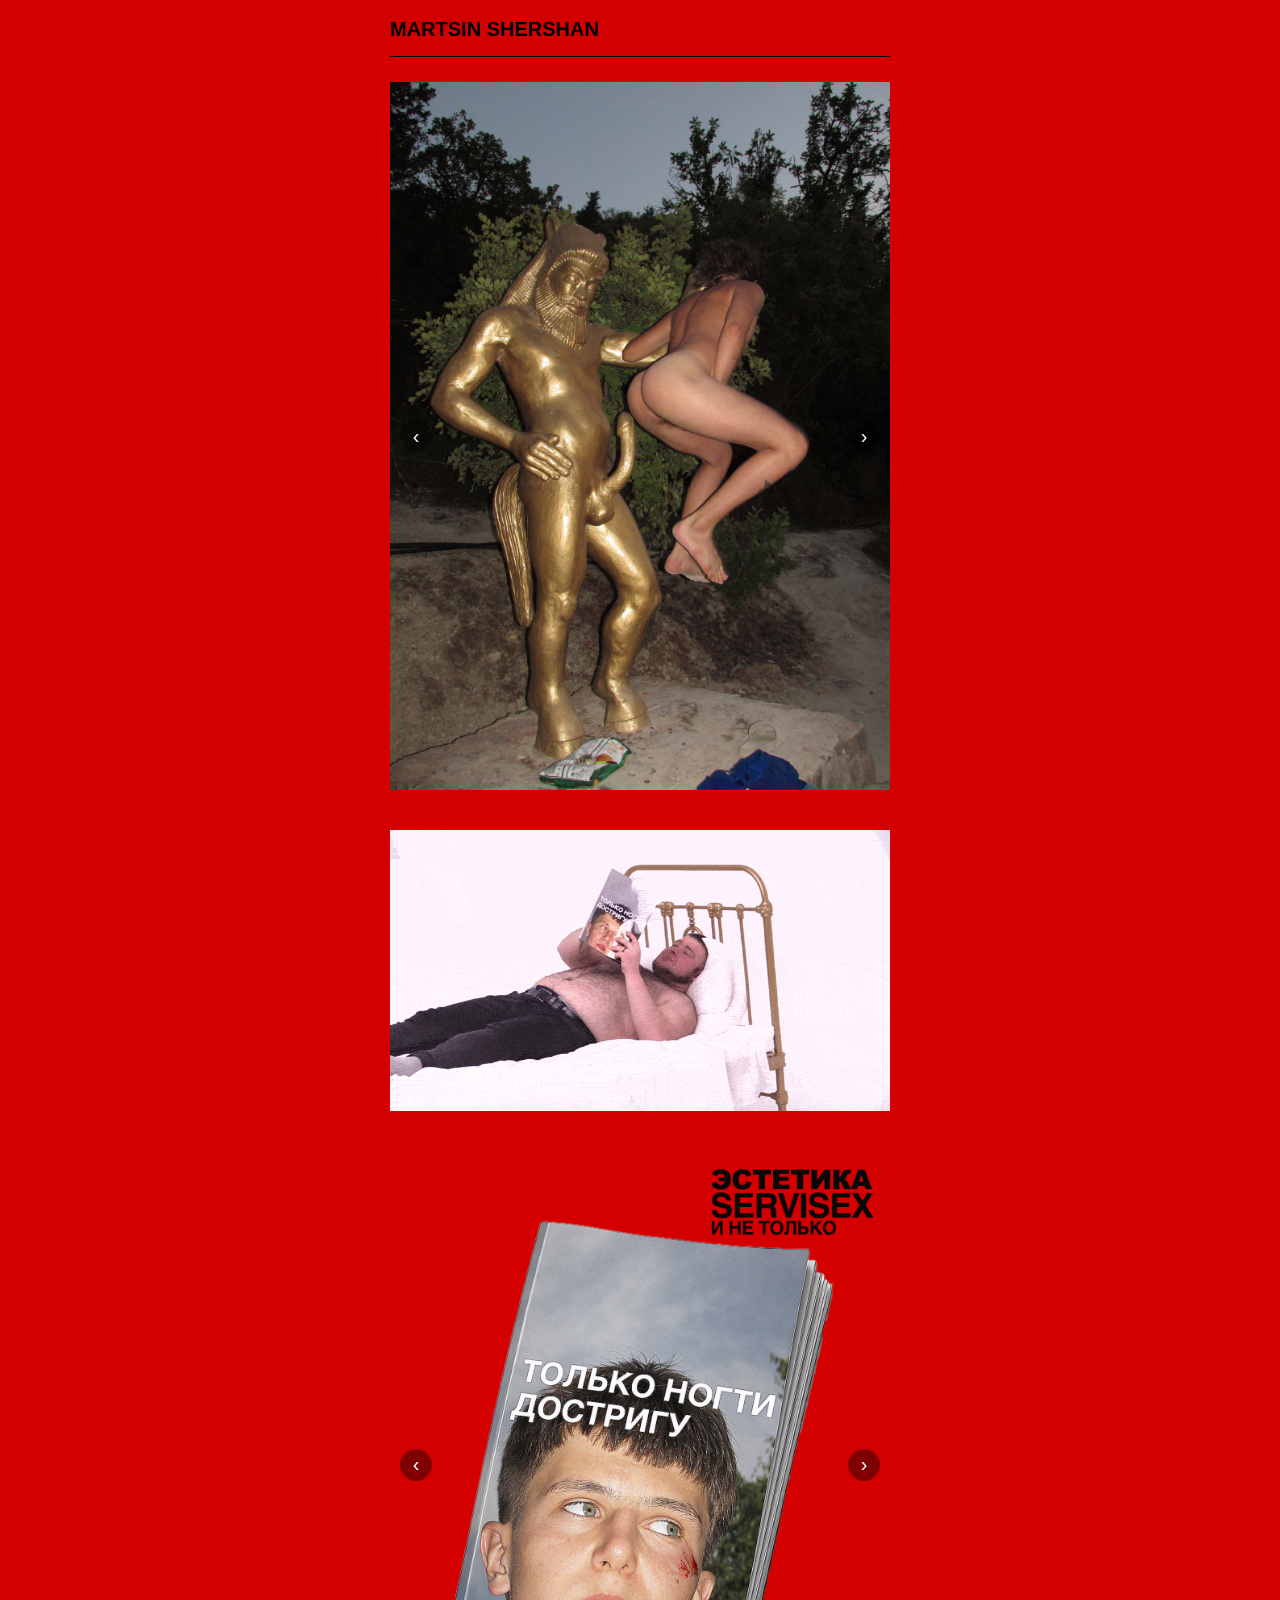
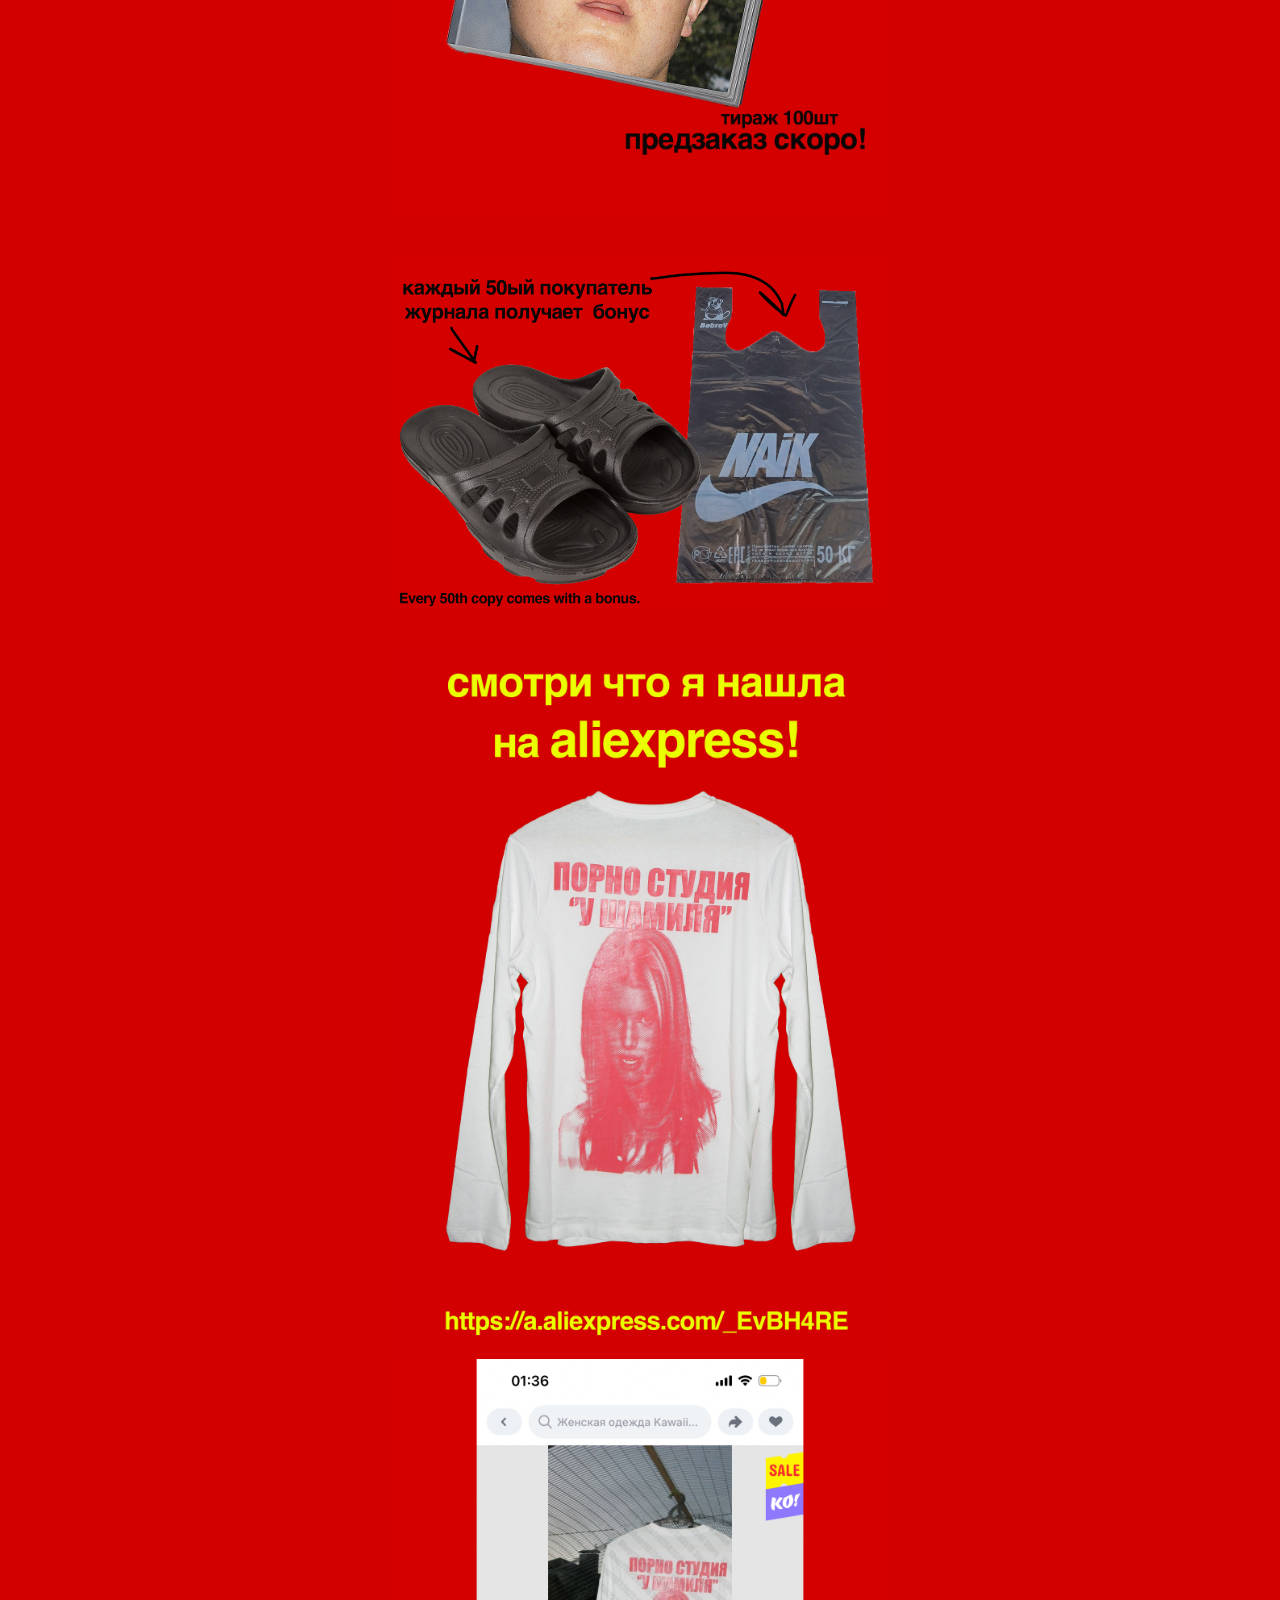
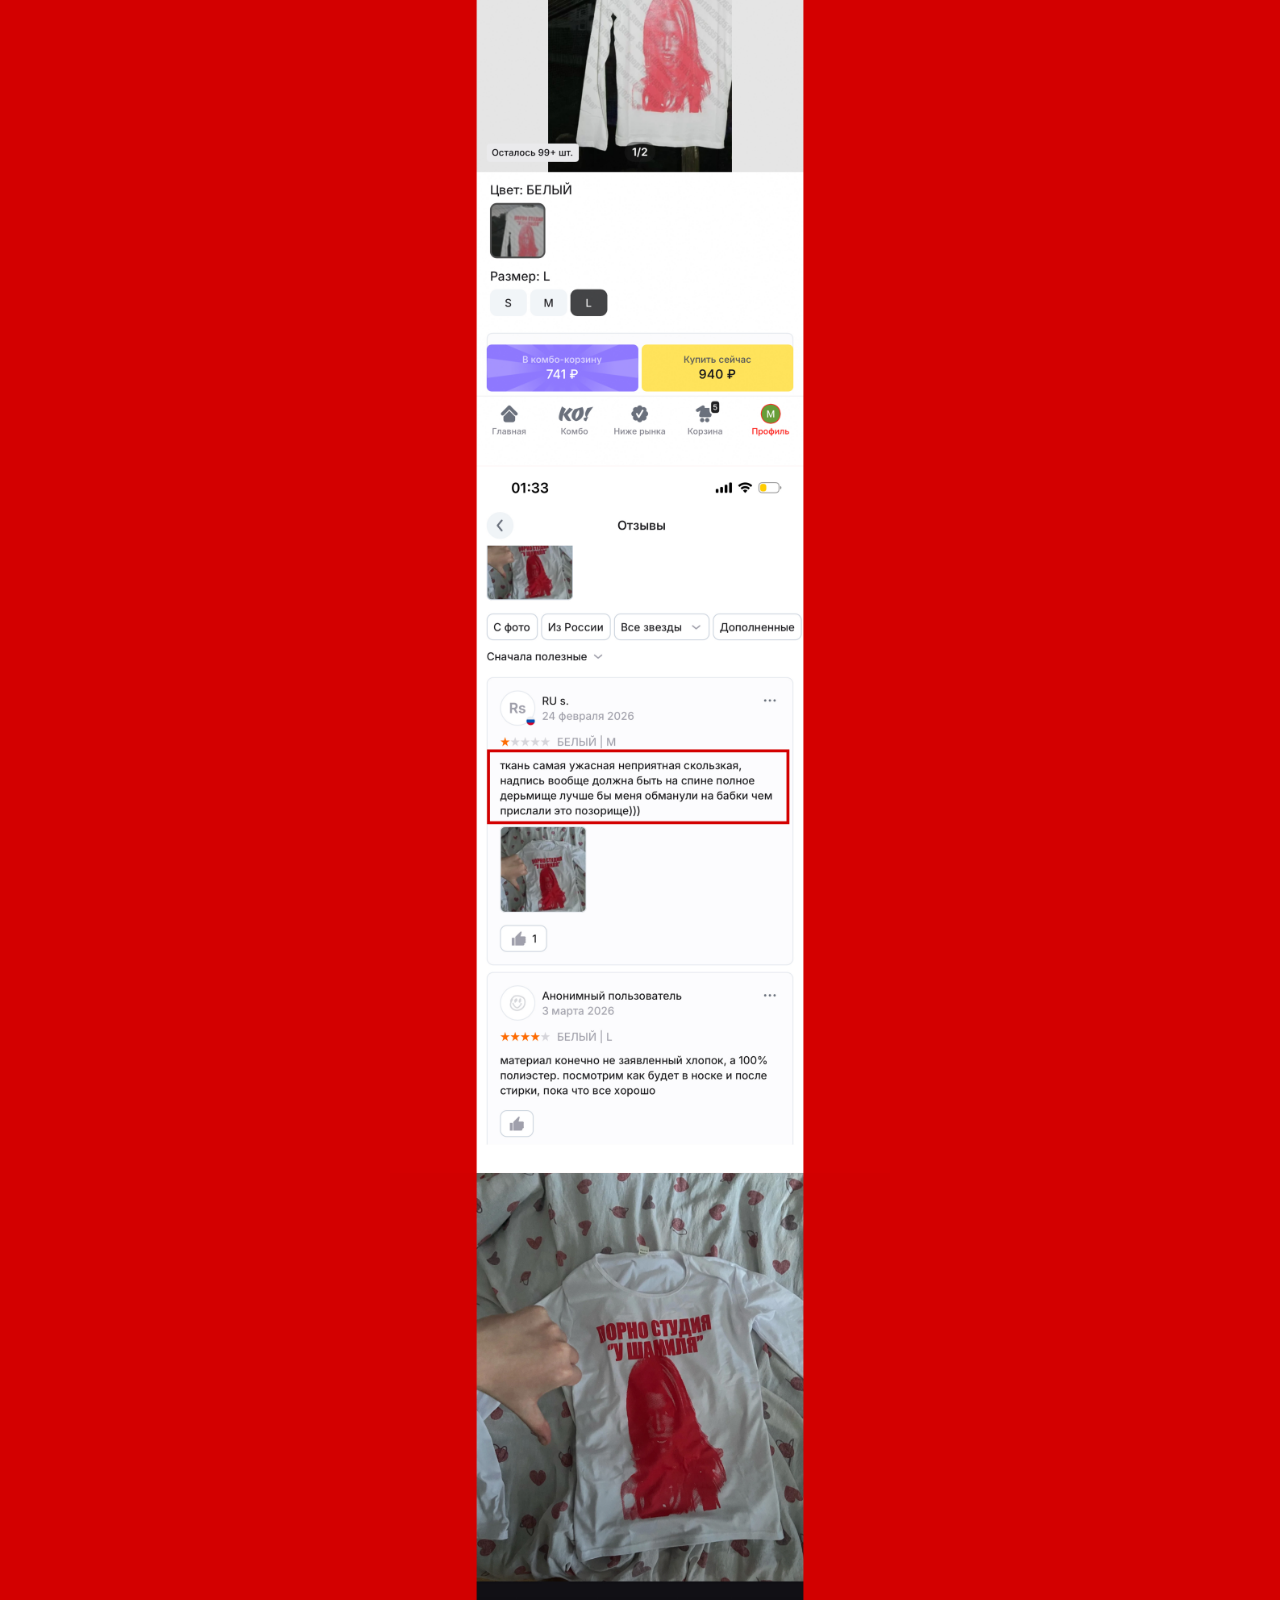
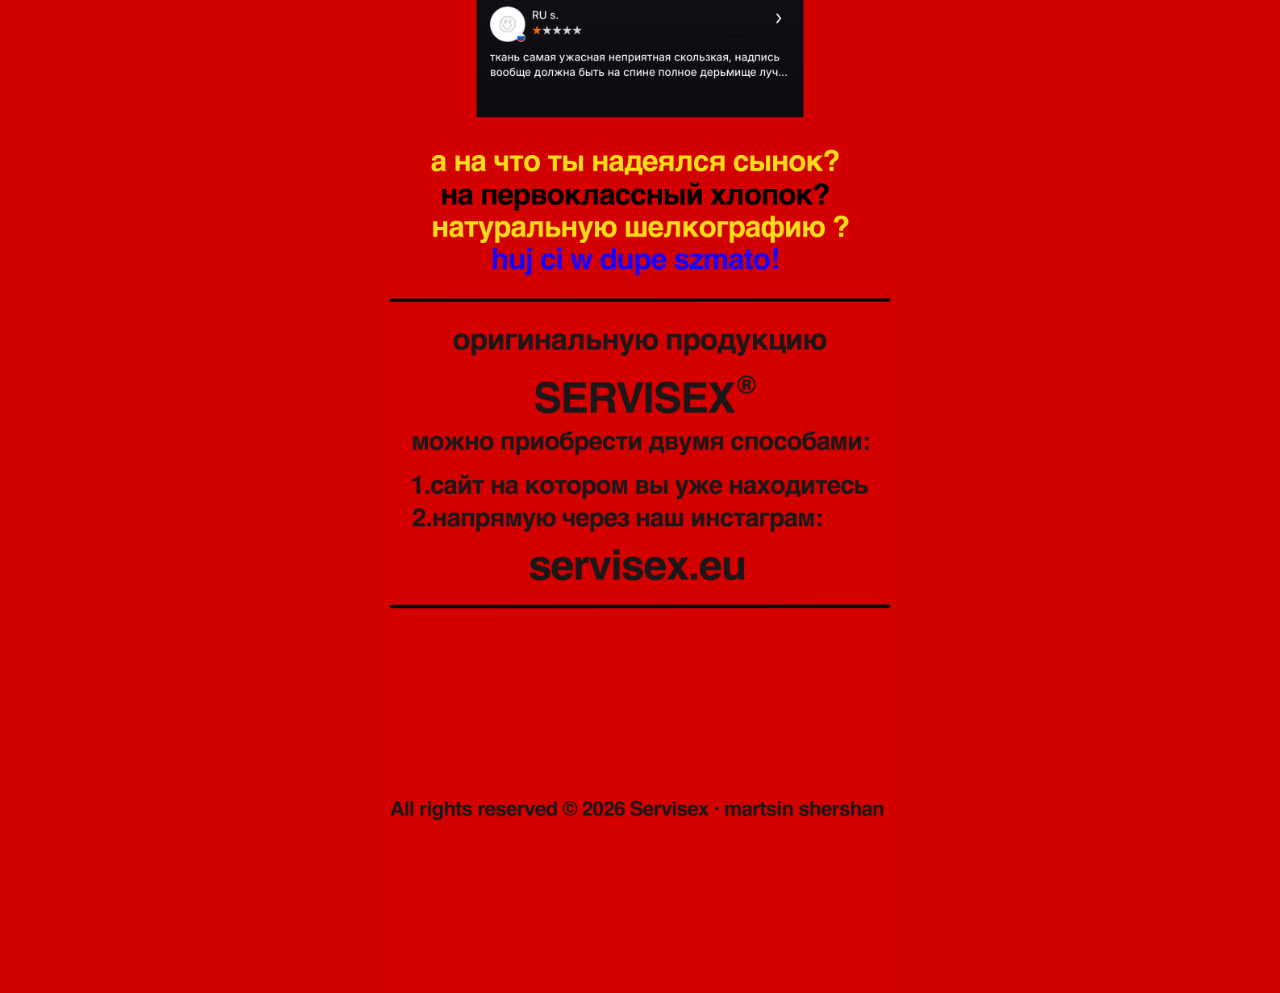
==== index.html @ 98800523 "Update index.html" ====
<!DOCTYPE html>
<html lang="en">
<head>
<meta charset="UTF-8">
<title>MS</title>
<meta name="viewport" content="width=device-width, initial-scale=1.0">

<style>
body {
  margin: 0;
  background: #d30000;
  font-family: Helvetica, Arial, sans-serif;
}

.container {
  max-width: 500px;
  margin: 0 auto;
  padding: 5px 20px;
}

img {
  width: 100%;
  display: block;
}

h1 {
  font-size: 20px;
}

/* 🔥 ГАЛЕРЕЯ */
.gallery {
  position: relative;
  margin-bottom: 40px;
}

.g-slide {
  display: none;
}

.g-slide.active {
  display: block;
}

.g-arrow {
  position: absolute;
  top: 50%;
  transform: translateY(-50%);
  width: 32px;
  height: 32px;
  display: flex;
  align-items: center;
  justify-content: center;
  font-size: 20px;
  color: white;
  background: rgba(0,0,0,0.35);
  border-radius: 50%;
  cursor: pointer;
  z-index: 10;
}

.g-left { left: 10px; }
.g-right { right: 10px; }

/* 🔥 ЖУРНАЛ */
.cover {
  position: relative;
  margin-bottom: 40px;
}

.slide {
  display: none;
}

.slide.active {
  display: block;
}

.arrow {
  position: absolute;
  top: 50%;
  transform: translateY(-50%);
  width: 32px;
  height: 32px;
  display: flex;
  align-items: center;
  justify-content: center;
  font-size: 20px;
  color: white;
  background: rgba(0,0,0,0.4);
  border-radius: 50%;
  cursor: pointer;
}

.left { left: 10px; }
.right { right: 10px; }

/* 🔥 БОНУС */
.bonus {
  margin: 40px 0;
}

/* 🔥 БУРГЕР */
.menu-toggle {
  position: fixed;
  top: 20px;
  right: 20px;
  width: 28px;
  height: 20px;
  display: flex;
  flex-direction: column;
  justify-content: space-between;
  background: none;
  border: none;
  z-index: 9999;
}

.menu-toggle span {
  height: 2px;
  background: black;
}

.side-menu {
  position: fixed;
  top: 70px;
  right: 20px;
  width: 160px;
  padding: 18px;
  background: rgba(0,0,0,0.2);
  backdrop-filter: blur(12px);
  border-radius: 14px;
  opacity: 0;
  pointer-events: none;
  transform: translateY(-10px);
  transition: 0.3s;
  z-index: 9999; 
}

body.menu-open .side-menu {
  opacity: 1;
  pointer-events: auto;
  transform: translateY(0);
}

.side-menu a {
  display: block;
  margin-bottom: 12px;
  color: white;
  text-decoration: none;
}

.close-btn {
  position: absolute;
  top: 8px;
  right: 8px;
  width: 18px;
  height: 18px;
  cursor: pointer;
}

.close-btn::before,
.close-btn::after {
  content: "";
  position: absolute;
  top: 50%;
  left: 50%;
  width: 16px;
  height: 2px;
  background: white;
}

.close-btn::before {
  transform: translate(-50%, -50%) rotate(45deg);
}

.close-btn::after {
  transform: translate(-50%, -50%) rotate(-45deg);
}
  .divider {
  width: 100%;
  height: 1px;
  background: black;
  margin: 15px 0 25px 0;
}
  .footer {
  margin-top: 80px;
  padding: 40px 20px;

  text-align: center;
  font-size: 12px;

  color: rgba(0,0,0,0.6);

  border-top: 1px solid rgba(0,0,0,0.2);
}
</style>
</head>
<body>

<button class="menu-toggle">
  <span></span>
  <span></span>
  <span></span>
</button>

<div class="side-menu">
  <div class="close-btn"></div>
  <a href="video.html">Video</a>
  <a href="works.html">Works</a>
  <a href="house.html">house</a>
  <a href="mailto:thebiggestnobody777@gmail.com">Contact</a>
</div>

<div class="container">
<h1>MARTSIN SHERSHAN</h1>
<div class="divider"></div>

<!-- 🔥 ГАЛЕРЕЯ -->
<div class="gallery">
  
 <div class="g-slide active "><img src="images/photo2.jpg"></div>
  <div class="g-slide"><img src="images/photo1.jpg"></div>
  <div class="g-slide"><img src="images/gif2.gif"></div>
  <div class="g-slide"><img src="images/gif3.gif"></div>
  <div class="g-slide"><img src="images/gif4.gif"></div>
  <div class="g-slide"><img src="images/img1.jpg"></div>
  <div class="g-slide"><img src="images/img2.jpg"></div>
  <div class="g-slide"><img src="images/img3.jpg"></div>
  <div class="g-slide"><img src="images/img4.jpg"></div>
  <div class="g-slide"><img src="images/img5.jpg"></div>
  <div class="g-slide"><img src="images/img6.jpg"></div>
  <div class="g-slide"><img src="images/img7.jpg"></div>
  <div class="g-slide"><img src="images/img8.jpg"></div>
  <div class="g-slide"><img src="images/img9.jpg"></div>

  <div class="g-arrow g-left">‹</div>
  <div class="g-arrow g-right">›</div>

</div>
<div class="gifs">

  <img src="images/gif1.gif">
  

</div>
<!-- 🔥 ЖУРНАЛ -->
<div class="cover">

  <img src="images/photo10.jpg" class="slide active">
  <img src="images/photo11.jpg" class="slide">
  <img src="images/photo12.jpg" class="slide">
  <img src="images/photo13.jpg" class="slide">

  <div class="arrow left">‹</div>
  <div class="arrow right">›</div>

</div>

<!-- 🔥 БОНУС -->
<div class="bonus">
  <img src="images/*5.jpg">
</div>
<div class="extra-photos">

  <img src="images/6*.jpg">
  <img src="images/7*.jpg">
  <img src="images/8*.jpg">
  <img src="images/9*.jpg">
  <img src="images/10*.jpg">

</div>
</div>

<script>
/* меню */
const btn = document.querySelector('.menu-toggle');
const closeBtn = document.querySelector('.close-btn');

btn.onclick = () => document.body.classList.toggle('menu-open');
closeBtn.onclick = () => document.body.classList.remove('menu-open');

/* журнал */
const slides = document.querySelectorAll('.slide');
const journalNext = document.querySelector('.cover .right');
const journalPrev = document.querySelector('.cover .left');

let current = 0;

function updateSlides() {
  slides.forEach(s => s.classList.remove('active'));
  slides[current].classList.add('active');
}

journalNext.onclick = () => {
  current = (current + 1) % slides.length;
  updateSlides();
};

journalPrev.onclick = () => {
  current = (current - 1 + slides.length) % slides.length;
  updateSlides();
};

/* галерея */
const gSlides = document.querySelectorAll('.g-slide');
const gNext = document.querySelector('.g-right');
const gPrev = document.querySelector('.g-left');

let gCurrent = 0;

function updateGallery() {
  gSlides.forEach(s => s.classList.remove('active'));
  gSlides[gCurrent].classList.add('active');
}

gNext.onclick = () => {
  gCurrent = (gCurrent + 1) % gSlides.length;
  updateGallery();
};

gPrev.onclick = () => {
  gCurrent = (gCurrent - 1 + gSlides.length) % gSlides.length;
  updateGallery();
};

/* свайп */
let startX = 0;
const gallery = document.querySelector('.gallery');

gallery.addEventListener('touchstart', e => {
  startX = e.touches[0].clientX;
});

gallery.addEventListener('touchend', e => {
  let endX = e.changedTouches[0].clientX;

  if (startX - endX > 50) {
    gCurrent = (gCurrent + 1) % gSlides.length;
    updateGallery();
  }

  if (endX - startX > 50) {
    gCurrent = (gCurrent - 1 + gSlides.length) % gSlides.length;
    updateGallery();
  }
});
</script>

</body>
</html>
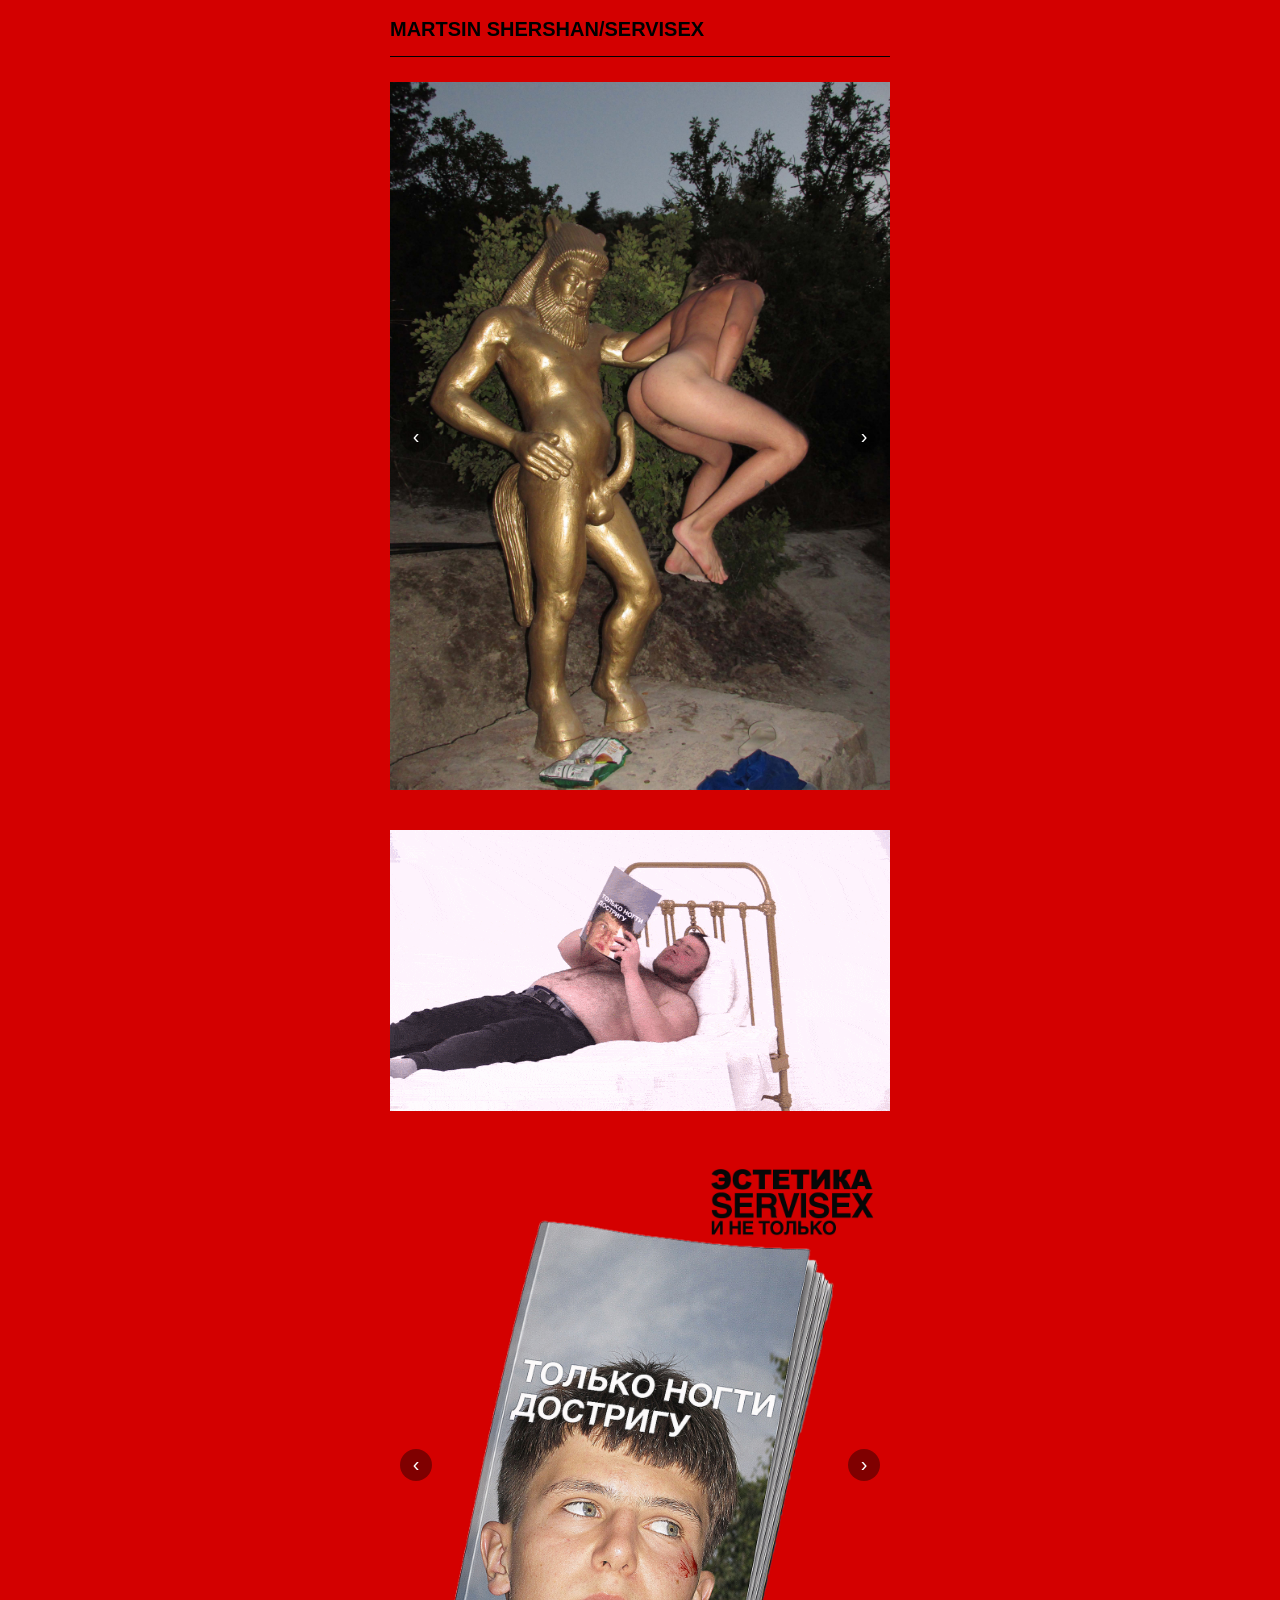
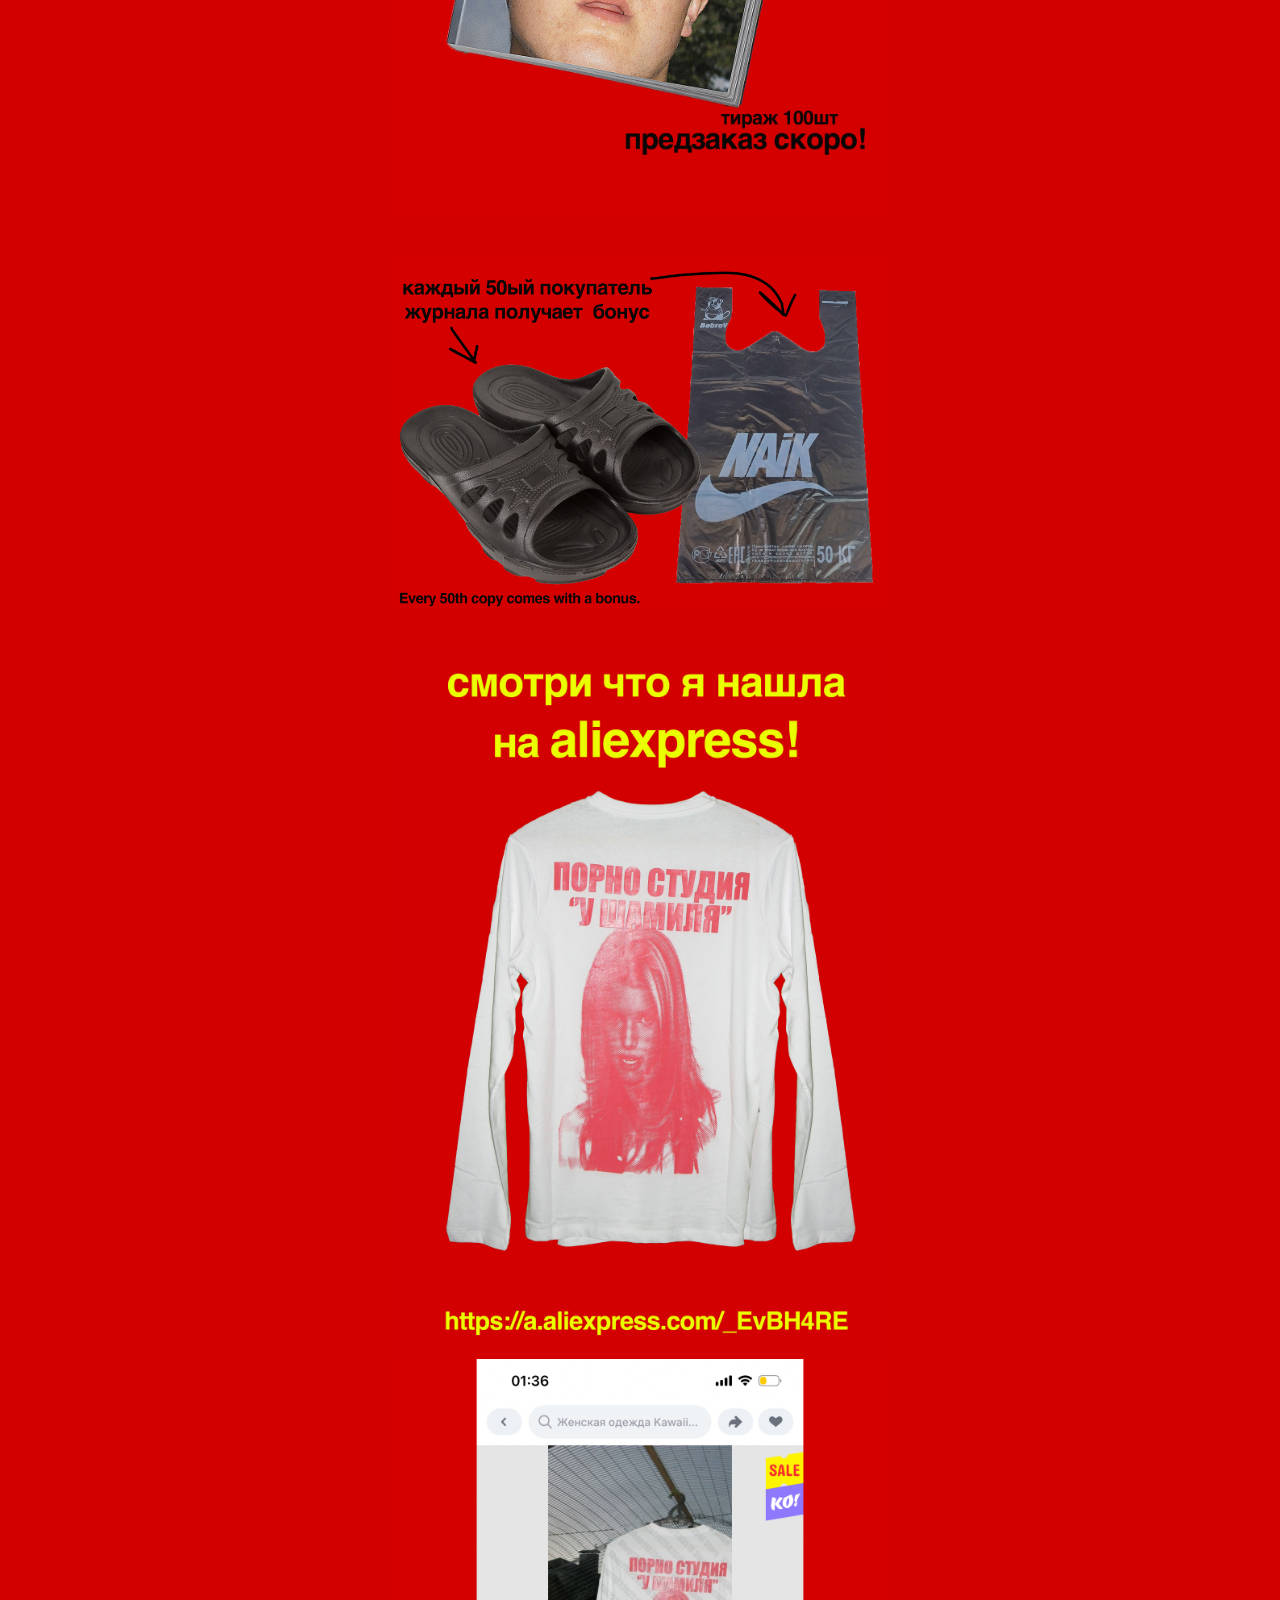
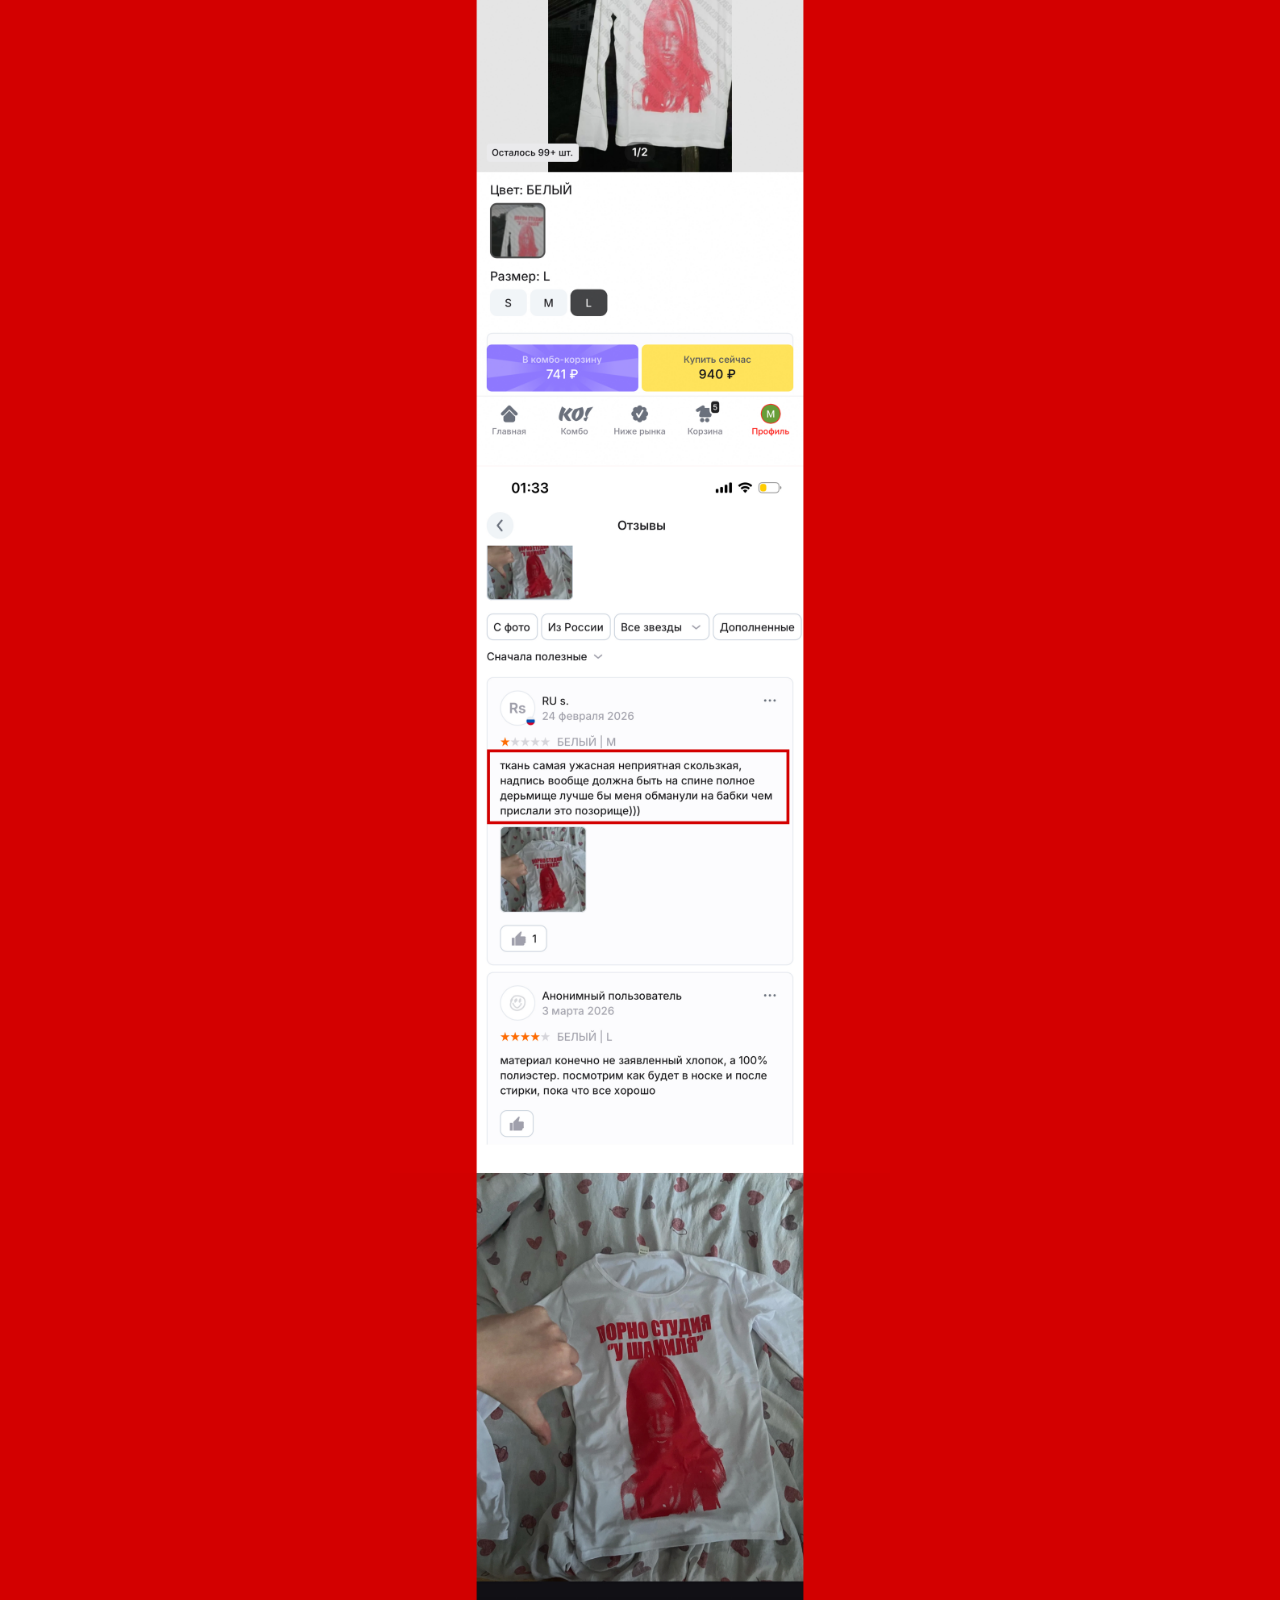
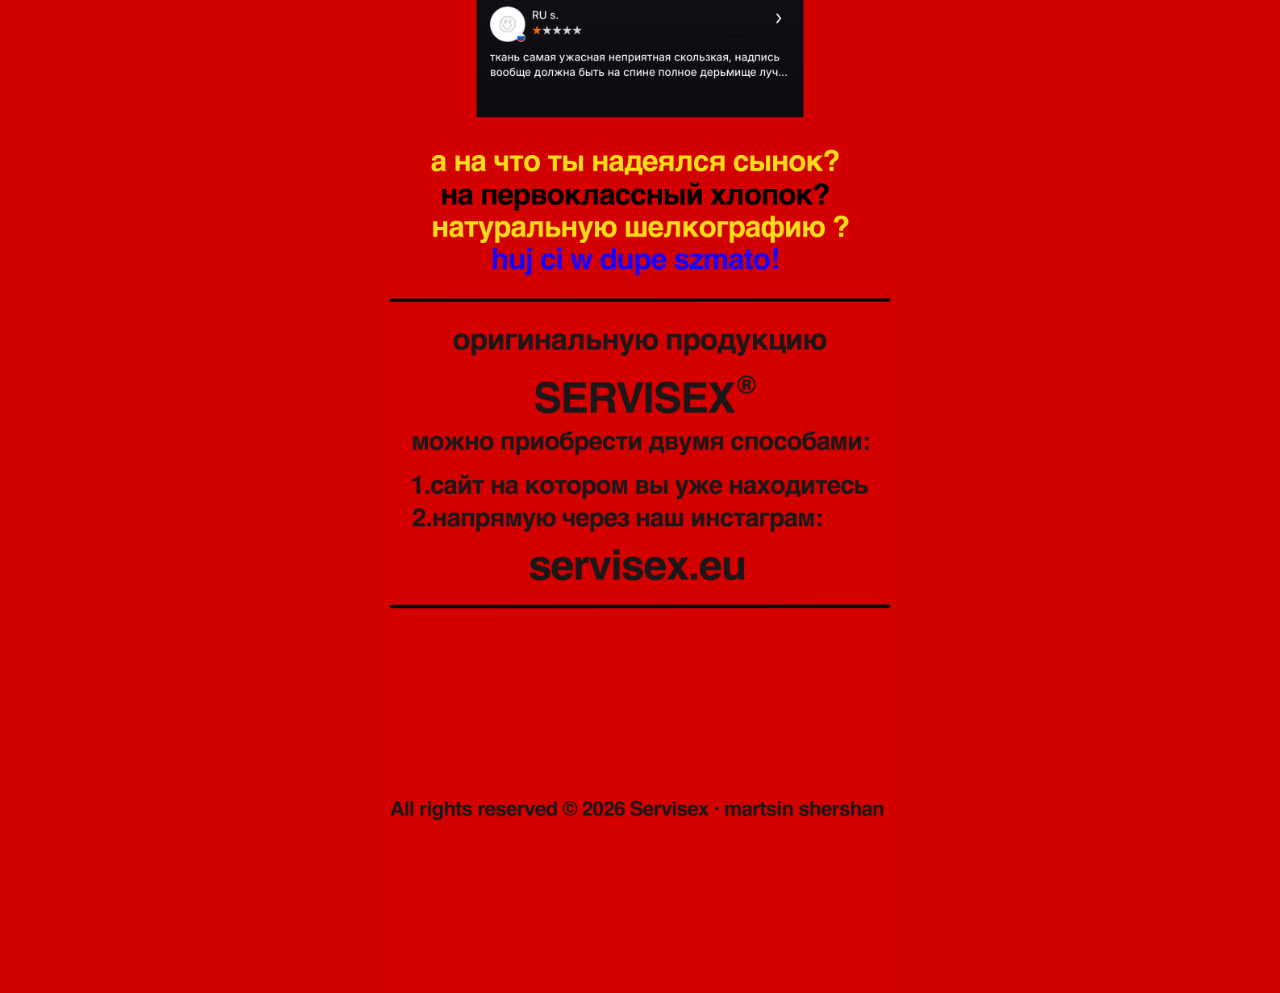
==== commit 1ad53682: "Update index.html" ====
--- a/index.html
+++ b/index.html
@@ -211,7 +211,7 @@
 </div>
 
 <div class="container">
-<h1>MARTSIN SHERSHAN</h1>
+<h1>MARTSIN SHERSHAN/SERVISEX</h1>
 <div class="divider"></div>
 
 <!-- 🔥 ГАЛЕРЕЯ -->
@@ -219,6 +219,7 @@
   
  <div class="g-slide active "><img src="images/photo2.jpg"></div>
   <div class="g-slide"><img src="images/photo1.jpg"></div>
+   <div class="g-slide"><img src="images/gif0.gif"></div>
   <div class="g-slide"><img src="images/gif2.gif"></div>
   <div class="g-slide"><img src="images/gif3.gif"></div>
   <div class="g-slide"><img src="images/gif4.gif"></div>
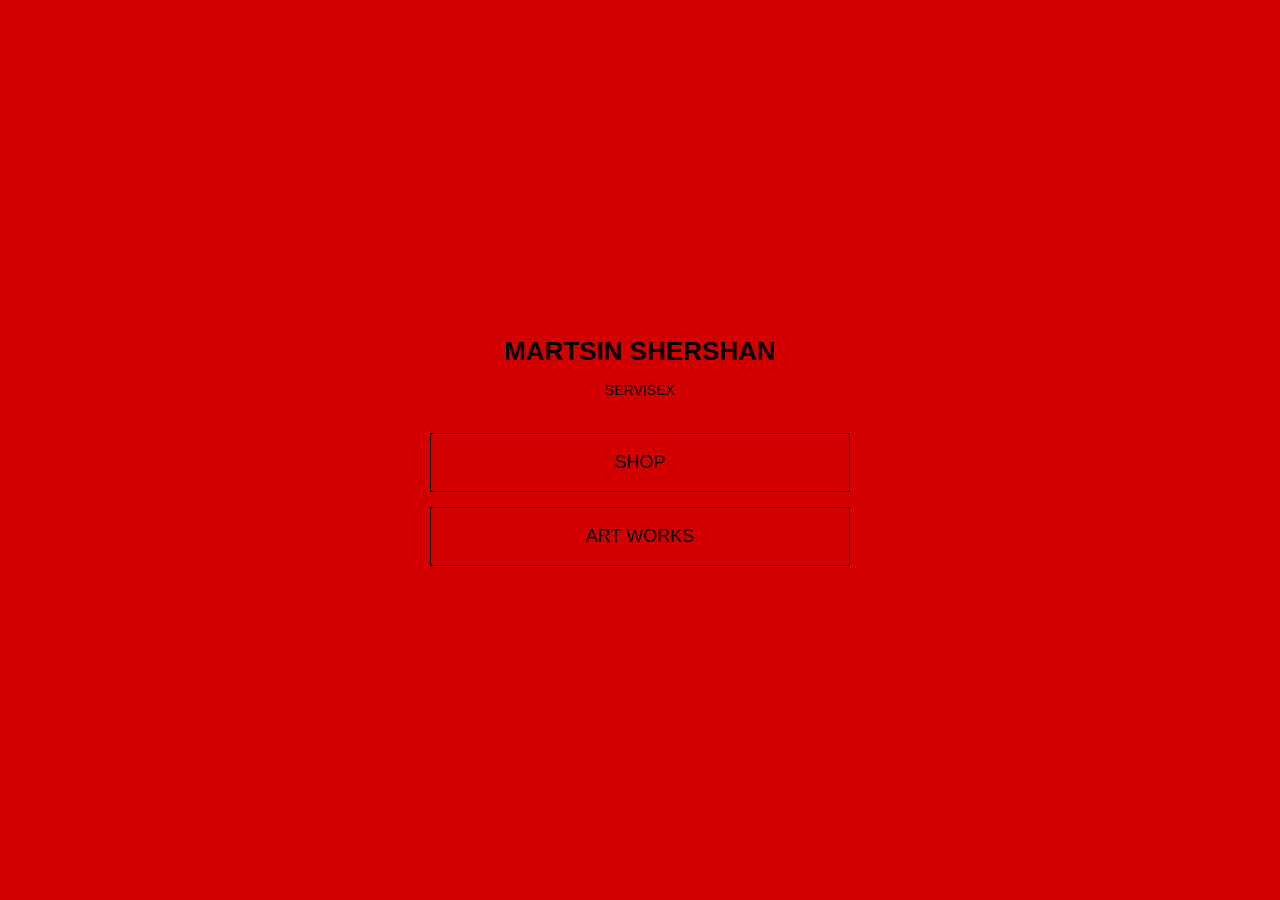
==== commit 92e17b9d: "Update index.html" ====
--- a/index.html
+++ b/index.html
@@ -2,199 +2,259 @@
 <html lang="en">
 <head>
 <meta charset="UTF-8">
+<meta name="viewport" content="width=device-width, initial-scale=1.0">
 <title>MS</title>
-<meta name="viewport" content="width=device-width, initial-scale=1.0">
 
 <style>
-body {
-  margin: 0;
-  background: #d30000;
-  font-family: Helvetica, Arial, sans-serif;
-}
-
-.container {
-  max-width: 500px;
-  margin: 0 auto;
-  padding: 5px 20px;
-}
-
-img {
-  width: 100%;
-  display: block;
-}
-
-h1 {
-  font-size: 20px;
-}
-
-/* 🔥 ГАЛЕРЕЯ */
-.gallery {
-  position: relative;
-  margin-bottom: 40px;
-}
-
-.g-slide {
-  display: none;
-}
-
-.g-slide.active {
-  display: block;
-}
-
-.g-arrow {
-  position: absolute;
-  top: 50%;
-  transform: translateY(-50%);
-  width: 32px;
-  height: 32px;
-  display: flex;
-  align-items: center;
-  justify-content: center;
-  font-size: 20px;
-  color: white;
-  background: rgba(0,0,0,0.35);
-  border-radius: 50%;
-  cursor: pointer;
-  z-index: 10;
-}
-
-.g-left { left: 10px; }
-.g-right { right: 10px; }
-
-/* 🔥 ЖУРНАЛ */
-.cover {
-  position: relative;
-  margin-bottom: 40px;
-}
-
-.slide {
-  display: none;
-}
-
-.slide.active {
-  display: block;
-}
-
-.arrow {
-  position: absolute;
-  top: 50%;
-  transform: translateY(-50%);
-  width: 32px;
-  height: 32px;
-  display: flex;
-  align-items: center;
-  justify-content: center;
-  font-size: 20px;
-  color: white;
-  background: rgba(0,0,0,0.4);
-  border-radius: 50%;
-  cursor: pointer;
-}
-
-.left { left: 10px; }
-.right { right: 10px; }
-
-/* 🔥 БОНУС */
-.bonus {
-  margin: 40px 0;
-}
-
-/* 🔥 БУРГЕР */
-.menu-toggle {
-  position: fixed;
-  top: 20px;
-  right: 20px;
-  width: 28px;
-  height: 20px;
-  display: flex;
-  flex-direction: column;
-  justify-content: space-between;
-  background: none;
-  border: none;
-  z-index: 9999;
-}
-
-.menu-toggle span {
-  height: 2px;
-  background: black;
-}
-
-.side-menu {
-  position: fixed;
-  top: 70px;
-  right: 20px;
-  width: 160px;
-  padding: 18px;
-  background: rgba(0,0,0,0.2);
-  backdrop-filter: blur(12px);
-  border-radius: 14px;
-  opacity: 0;
-  pointer-events: none;
-  transform: translateY(-10px);
-  transition: 0.3s;
-  z-index: 9999; 
-}
-
-body.menu-open .side-menu {
-  opacity: 1;
-  pointer-events: auto;
-  transform: translateY(0);
-}
-
-.side-menu a {
-  display: block;
-  margin-bottom: 12px;
-  color: white;
-  text-decoration: none;
-}
-
-.close-btn {
-  position: absolute;
-  top: 8px;
-  right: 8px;
-  width: 18px;
-  height: 18px;
-  cursor: pointer;
+body{
+  margin:0;
+  font-family:Helvetica, Arial, sans-serif;
+  background:#d30000;
+  color:black;
+}
+
+/* стартовый экран */
+.start-screen{
+  position:fixed;
+  inset:0;
+  background:#d30000;
+  display:flex;
+  align-items:center;
+  justify-content:center;
+  z-index:99999;
+}
+
+.start-box{
+  text-align:center;
+  padding:30px;
+  width:100%;
+  max-width:420px;
+}
+
+.start-box h1{
+  font-size:26px;
+  margin-bottom:15px;
+}
+
+.start-box p{
+  font-size:14px;
+  margin-bottom:35px;
+}
+
+.choice-btn{
+  display:block;
+  width:100%;
+  margin-bottom:15px;
+  padding:18px;
+  border:1px solid black;
+  background:transparent;
+  font-size:18px;
+  cursor:pointer;
+}
+
+.choice-btn:hover{
+  background:black;
+  color:white;
+}
+
+/* контент */
+.site-content{
+  display:none;
+}
+
+.site-content.show{
+  display:block;
+}
+
+.container{
+  max-width:500px;
+  margin:0 auto;
+  padding:5px 20px;
+}
+
+img{
+  width:100%;
+  display:block;
+}
+
+h1{
+  font-size:20px;
+}
+
+.divider{
+  width:100%;
+  height:1px;
+  background:black;
+  margin:15px 0 25px;
+}
+
+/* меню */
+.menu-toggle{
+  position:fixed;
+  top:20px;
+  right:20px;
+  width:28px;
+  height:20px;
+  display:flex;
+  flex-direction:column;
+  justify-content:space-between;
+  background:none;
+  border:none;
+  z-index:9999;
+}
+
+.menu-toggle span{
+  height:2px;
+  background:black;
+}
+
+.side-menu{
+  position:fixed;
+  top:70px;
+  right:20px;
+  width:160px;
+  padding:18px;
+  background:rgba(0,0,0,0.2);
+  backdrop-filter:blur(12px);
+  border-radius:14px;
+  opacity:0;
+  pointer-events:none;
+  transform:translateY(-10px);
+  transition:0.3s;
+  z-index:9999;
+}
+
+body.menu-open .side-menu{
+  opacity:1;
+  pointer-events:auto;
+  transform:translateY(0);
+}
+
+.side-menu a{
+  display:block;
+  margin-bottom:12px;
+  color:white;
+  text-decoration:none;
+}
+
+.close-btn{
+  position:absolute;
+  top:8px;
+  right:8px;
+  width:18px;
+  height:18px;
+  cursor:pointer;
 }
 
 .close-btn::before,
-.close-btn::after {
-  content: "";
-  position: absolute;
-  top: 50%;
-  left: 50%;
-  width: 16px;
-  height: 2px;
-  background: white;
-}
-
-.close-btn::before {
-  transform: translate(-50%, -50%) rotate(45deg);
-}
-
-.close-btn::after {
-  transform: translate(-50%, -50%) rotate(-45deg);
-}
-  .divider {
-  width: 100%;
-  height: 1px;
-  background: black;
-  margin: 15px 0 25px 0;
-}
-  .footer {
-  margin-top: 80px;
-  padding: 40px 20px;
-
-  text-align: center;
-  font-size: 12px;
-
-  color: rgba(0,0,0,0.6);
-
-  border-top: 1px solid rgba(0,0,0,0.2);
+.close-btn::after{
+  content:"";
+  position:absolute;
+  top:50%;
+  left:50%;
+  width:16px;
+  height:2px;
+  background:white;
+}
+
+.close-btn::before{
+  transform:translate(-50%,-50%) rotate(45deg);
+}
+
+.close-btn::after{
+  transform:translate(-50%,-50%) rotate(-45deg);
+}
+
+/* галерея */
+.gallery{
+  position:relative;
+  margin-bottom:40px;
+}
+
+.g-slide{
+  display:none;
+}
+
+.g-slide.active{
+  display:block;
+}
+
+.g-arrow{
+  position:absolute;
+  top:50%;
+  transform:translateY(-50%);
+  width:32px;
+  height:32px;
+  display:flex;
+  align-items:center;
+  justify-content:center;
+  font-size:20px;
+  color:white;
+  background:rgba(0,0,0,0.35);
+  border-radius:50%;
+  cursor:pointer;
+}
+
+.g-left{left:10px;}
+.g-right{right:10px;}
+
+/* журнал */
+.cover{
+  position:relative;
+  margin-bottom:40px;
+}
+
+.slide{
+  display:none;
+}
+
+.slide.active{
+  display:block;
+}
+
+.arrow{
+  position:absolute;
+  top:50%;
+  transform:translateY(-50%);
+  width:32px;
+  height:32px;
+  display:flex;
+  align-items:center;
+  justify-content:center;
+  font-size:20px;
+  color:white;
+  background:rgba(0,0,0,0.4);
+  border-radius:50%;
+  cursor:pointer;
+}
+
+.left{left:10px;}
+.right{right:10px;}
+
+.footer{
+  margin-top:80px;
+  padding:40px 20px;
+  text-align:center;
+  font-size:12px;
+  color:rgba(0,0,0,0.6);
 }
 </style>
 </head>
 <body>
+
+<!-- СТАРТОВЫЙ ЭКРАН -->
+<div class="start-screen" id="startScreen">
+  <div class="start-box">
+    <h1>MARTSIN SHERSHAN</h1>
+    <p>SERVISEX</p>
+
+    <button class="choice-btn" onclick="goShop()">SHOP</button>
+    <button class="choice-btn" onclick="enterWorks()">ART WORKS</button>
+  </div>
+</div>
+
+<!-- ОСНОВНОЙ САЙТ -->
+<div class="site-content" id="siteContent">
 
 <button class="menu-toggle">
   <span></span>
@@ -204,74 +264,62 @@
 
 <div class="side-menu">
   <div class="close-btn"></div>
+  <a href="shop.html">Shop</a>
   <a href="video.html">Video</a>
   <a href="works.html">Works</a>
-  <a href="house.html">house</a>
+  <a href="house.html">House</a>
   <a href="mailto:thebiggestnobody777@gmail.com">Contact</a>
 </div>
 
 <div class="container">
-<h1>MARTSIN SHERSHAN/SERVISEX</h1>
+
+<h1>MARTSIN SHERSHAN / SERVISEX</h1>
 <div class="divider"></div>
 
-<!-- 🔥 ГАЛЕРЕЯ -->
+<!-- ГАЛЕРЕЯ -->
 <div class="gallery">
-  
- <div class="g-slide active "><img src="images/photo2.jpg"></div>
-  <div class="g-slide"><img src="images/photo1.jpg"></div>
-   <div class="g-slide"><img src="images/gif0.gif"></div>
-  <div class="g-slide"><img src="images/gif2.gif"></div>
-  <div class="g-slide"><img src="images/gif3.gif"></div>
-  <div class="g-slide"><img src="images/gif4.gif"></div>
-  <div class="g-slide"><img src="images/img1.jpg"></div>
-  <div class="g-slide"><img src="images/img2.jpg"></div>
-  <div class="g-slide"><img src="images/img3.jpg"></div>
-  <div class="g-slide"><img src="images/img4.jpg"></div>
-  <div class="g-slide"><img src="images/img5.jpg"></div>
-  <div class="g-slide"><img src="images/img6.jpg"></div>
-  <div class="g-slide"><img src="images/img7.jpg"></div>
-  <div class="g-slide"><img src="images/img8.jpg"></div>
-  <div class="g-slide"><img src="images/img9.jpg"></div>
-
-  <div class="g-arrow g-left">‹</div>
-  <div class="g-arrow g-right">›</div>
-
-</div>
-<div class="gifs">
-
-  <img src="images/gif1.gif">
-  
-
-</div>
-<!-- 🔥 ЖУРНАЛ -->
+
+<div class="g-slide active"><img src="images/photo2.jpg"></div>
+<div class="g-slide"><img src="images/photo1.jpg"></div>
+<div class="g-slide"><img src="images/gif0.gif"></div>
+<div class="g-slide"><img src="images/gif2.gif"></div>
+<div class="g-slide"><img src="images/gif3.gif"></div>
+
+<div class="g-arrow g-left">‹</div>
+<div class="g-arrow g-right">›</div>
+
+</div>
+
+<!-- ЖУРНАЛ -->
 <div class="cover">
 
-  <img src="images/photo10.jpg" class="slide active">
-  <img src="images/photo11.jpg" class="slide">
-  <img src="images/photo12.jpg" class="slide">
-  <img src="images/photo13.jpg" class="slide">
-
-  <div class="arrow left">‹</div>
-  <div class="arrow right">›</div>
-
-</div>
-
-<!-- 🔥 БОНУС -->
-<div class="bonus">
-  <img src="images/*5.jpg">
-</div>
-<div class="extra-photos">
-
-  <img src="images/6*.jpg">
-  <img src="images/7*.jpg">
-  <img src="images/8*.jpg">
-  <img src="images/9*.jpg">
-  <img src="images/10*.jpg">
+<img src="images/photo10.jpg" class="slide active">
+<img src="images/photo11.jpg" class="slide">
+<img src="images/photo12.jpg" class="slide">
+
+<div class="arrow left">‹</div>
+<div class="arrow right">›</div>
+
+</div>
+
+<div class="footer">
+© MARTSIN SHERSHAN
+</div>
 
 </div>
 </div>
 
 <script>
+/* старт */
+function goShop(){
+  window.location.href = "shop.html";
+}
+
+function enterWorks(){
+  document.getElementById("startScreen").style.display = "none";
+  document.getElementById("siteContent").classList.add("show");
+}
+
 /* меню */
 const btn = document.querySelector('.menu-toggle');
 const closeBtn = document.querySelector('.close-btn');
@@ -281,69 +329,41 @@
 
 /* журнал */
 const slides = document.querySelectorAll('.slide');
-const journalNext = document.querySelector('.cover .right');
-const journalPrev = document.querySelector('.cover .left');
-
 let current = 0;
 
-function updateSlides() {
+function updateSlides(){
   slides.forEach(s => s.classList.remove('active'));
   slides[current].classList.add('active');
 }
 
-journalNext.onclick = () => {
+document.querySelector('.right').onclick = () => {
   current = (current + 1) % slides.length;
   updateSlides();
 };
 
-journalPrev.onclick = () => {
+document.querySelector('.left').onclick = () => {
   current = (current - 1 + slides.length) % slides.length;
   updateSlides();
 };
 
 /* галерея */
 const gSlides = document.querySelectorAll('.g-slide');
-const gNext = document.querySelector('.g-right');
-const gPrev = document.querySelector('.g-left');
-
 let gCurrent = 0;
 
-function updateGallery() {
+function updateGallery(){
   gSlides.forEach(s => s.classList.remove('active'));
   gSlides[gCurrent].classList.add('active');
 }
 
-gNext.onclick = () => {
+document.querySelector('.g-right').onclick = () => {
   gCurrent = (gCurrent + 1) % gSlides.length;
   updateGallery();
 };
 
-gPrev.onclick = () => {
+document.querySelector('.g-left').onclick = () => {
   gCurrent = (gCurrent - 1 + gSlides.length) % gSlides.length;
   updateGallery();
 };
-
-/* свайп */
-let startX = 0;
-const gallery = document.querySelector('.gallery');
-
-gallery.addEventListener('touchstart', e => {
-  startX = e.touches[0].clientX;
-});
-
-gallery.addEventListener('touchend', e => {
-  let endX = e.changedTouches[0].clientX;
-
-  if (startX - endX > 50) {
-    gCurrent = (gCurrent + 1) % gSlides.length;
-    updateGallery();
-  }
-
-  if (endX - startX > 50) {
-    gCurrent = (gCurrent - 1 + gSlides.length) % gSlides.length;
-    updateGallery();
-  }
-});
 </script>
 
 </body>
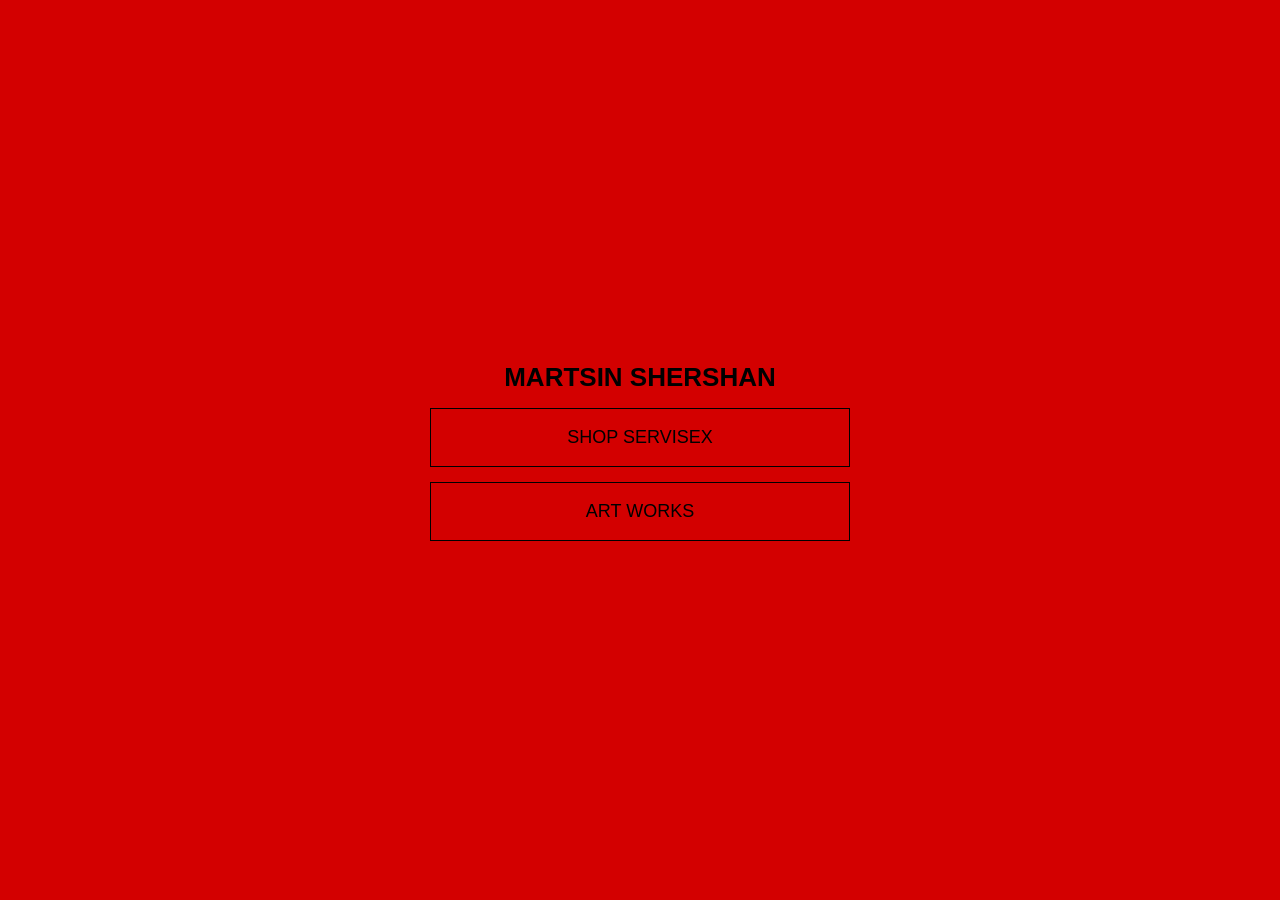
==== commit ac3f4a25: "Update index.html" ====
--- a/index.html
+++ b/index.html
@@ -246,9 +246,9 @@
 <div class="start-screen" id="startScreen">
   <div class="start-box">
     <h1>MARTSIN SHERSHAN</h1>
-    <p>SERVISEX</p>
-
-    <button class="choice-btn" onclick="goShop()">SHOP</button>
+   
+
+    <button class="choice-btn" onclick="goShop()">SHOP SERVISEX</button>
     <button class="choice-btn" onclick="enterWorks()">ART WORKS</button>
   </div>
 </div>
@@ -273,7 +273,7 @@
 
 <div class="container">
 
-<h1>MARTSIN SHERSHAN / SERVISEX</h1>
+<h1>MARTSIN SHERSHAN</h1>
 <div class="divider"></div>
 
 <!-- ГАЛЕРЕЯ -->
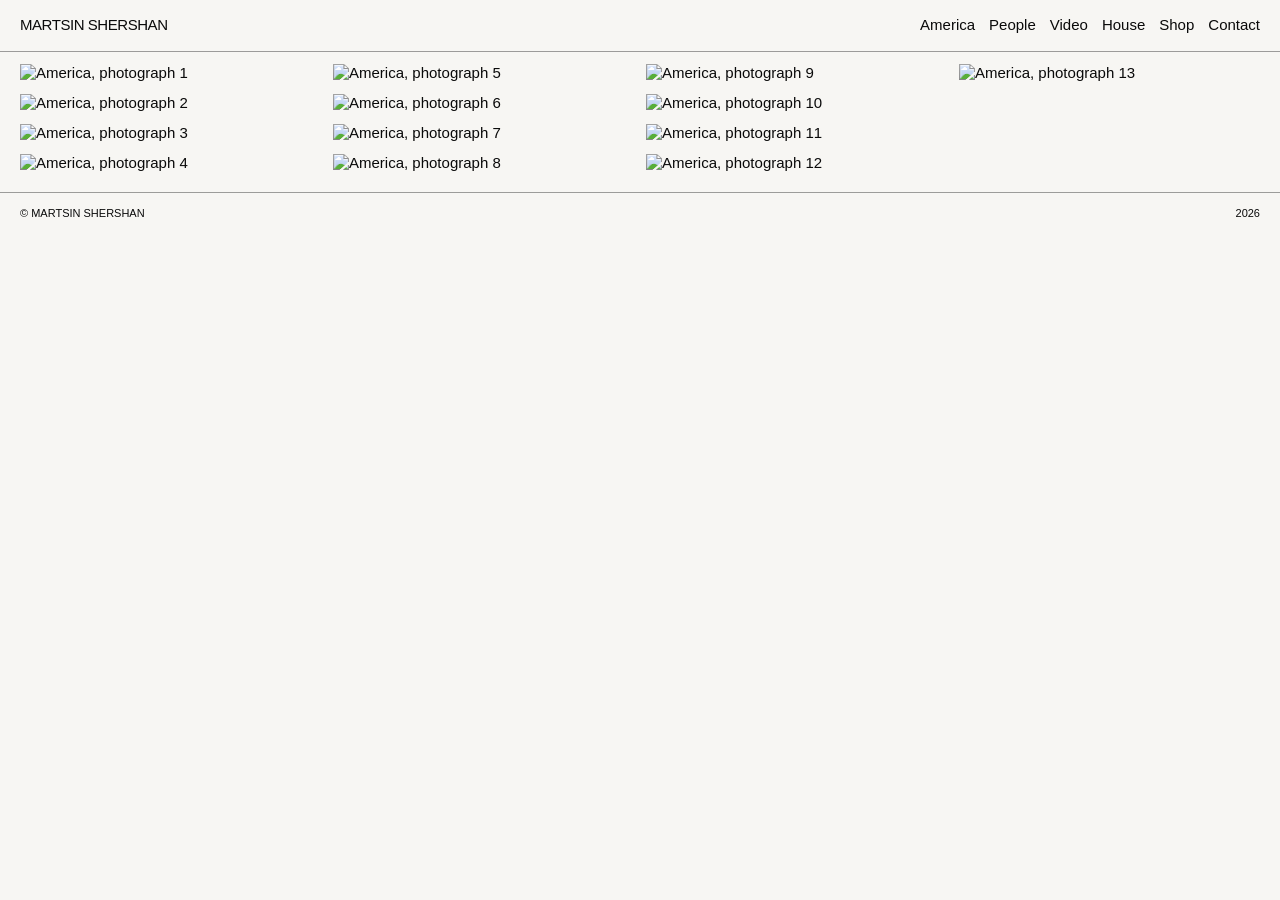
==== commit 66617be1: "Add files via upload" ====
--- a/index.html
+++ b/index.html
@@ -1,370 +1,41 @@
-<!DOCTYPE html>
+<!doctype html>
 <html lang="en">
 <head>
-<meta charset="UTF-8">
-<meta name="viewport" content="width=device-width, initial-scale=1.0">
-<title>MS</title>
-
-<style>
-body{
-  margin:0;
-  font-family:Helvetica, Arial, sans-serif;
-  background:#d30000;
-  color:black;
-}
-
-/* стартовый экран */
-.start-screen{
-  position:fixed;
-  inset:0;
-  background:#d30000;
-  display:flex;
-  align-items:center;
-  justify-content:center;
-  z-index:99999;
-}
-
-.start-box{
-  text-align:center;
-  padding:30px;
-  width:100%;
-  max-width:420px;
-}
-
-.start-box h1{
-  font-size:26px;
-  margin-bottom:15px;
-}
-
-.start-box p{
-  font-size:14px;
-  margin-bottom:35px;
-}
-
-.choice-btn{
-  display:block;
-  width:100%;
-  margin-bottom:15px;
-  padding:18px;
-  border:1px solid black;
-  background:transparent;
-  font-size:18px;
-  cursor:pointer;
-}
-
-.choice-btn:hover{
-  background:black;
-  color:white;
-}
-
-/* контент */
-.site-content{
-  display:none;
-}
-
-.site-content.show{
-  display:block;
-}
-
-.container{
-  max-width:500px;
-  margin:0 auto;
-  padding:5px 20px;
-}
-
-img{
-  width:100%;
-  display:block;
-}
-
-h1{
-  font-size:20px;
-}
-
-.divider{
-  width:100%;
-  height:1px;
-  background:black;
-  margin:15px 0 25px;
-}
-
-/* меню */
-.menu-toggle{
-  position:fixed;
-  top:20px;
-  right:20px;
-  width:28px;
-  height:20px;
-  display:flex;
-  flex-direction:column;
-  justify-content:space-between;
-  background:none;
-  border:none;
-  z-index:9999;
-}
-
-.menu-toggle span{
-  height:2px;
-  background:black;
-}
-
-.side-menu{
-  position:fixed;
-  top:70px;
-  right:20px;
-  width:160px;
-  padding:18px;
-  background:rgba(0,0,0,0.2);
-  backdrop-filter:blur(12px);
-  border-radius:14px;
-  opacity:0;
-  pointer-events:none;
-  transform:translateY(-10px);
-  transition:0.3s;
-  z-index:9999;
-}
-
-body.menu-open .side-menu{
-  opacity:1;
-  pointer-events:auto;
-  transform:translateY(0);
-}
-
-.side-menu a{
-  display:block;
-  margin-bottom:12px;
-  color:white;
-  text-decoration:none;
-}
-
-.close-btn{
-  position:absolute;
-  top:8px;
-  right:8px;
-  width:18px;
-  height:18px;
-  cursor:pointer;
-}
-
-.close-btn::before,
-.close-btn::after{
-  content:"";
-  position:absolute;
-  top:50%;
-  left:50%;
-  width:16px;
-  height:2px;
-  background:white;
-}
-
-.close-btn::before{
-  transform:translate(-50%,-50%) rotate(45deg);
-}
-
-.close-btn::after{
-  transform:translate(-50%,-50%) rotate(-45deg);
-}
-
-/* галерея */
-.gallery{
-  position:relative;
-  margin-bottom:40px;
-}
-
-.g-slide{
-  display:none;
-}
-
-.g-slide.active{
-  display:block;
-}
-
-.g-arrow{
-  position:absolute;
-  top:50%;
-  transform:translateY(-50%);
-  width:32px;
-  height:32px;
-  display:flex;
-  align-items:center;
-  justify-content:center;
-  font-size:20px;
-  color:white;
-  background:rgba(0,0,0,0.35);
-  border-radius:50%;
-  cursor:pointer;
-}
-
-.g-left{left:10px;}
-.g-right{right:10px;}
-
-/* журнал */
-.cover{
-  position:relative;
-  margin-bottom:40px;
-}
-
-.slide{
-  display:none;
-}
-
-.slide.active{
-  display:block;
-}
-
-.arrow{
-  position:absolute;
-  top:50%;
-  transform:translateY(-50%);
-  width:32px;
-  height:32px;
-  display:flex;
-  align-items:center;
-  justify-content:center;
-  font-size:20px;
-  color:white;
-  background:rgba(0,0,0,0.4);
-  border-radius:50%;
-  cursor:pointer;
-}
-
-.left{left:10px;}
-.right{right:10px;}
-
-.footer{
-  margin-top:80px;
-  padding:40px 20px;
-  text-align:center;
-  font-size:12px;
-  color:rgba(0,0,0,0.6);
-}
-</style>
+  <meta charset="utf-8">
+  <meta name="viewport" content="width=device-width,initial-scale=1">
+  <title>Martsin Shershan</title>
+  <link rel="stylesheet" href="styles.css">
 </head>
 <body>
-
-<!-- СТАРТОВЫЙ ЭКРАН -->
-<div class="start-screen" id="startScreen">
-  <div class="start-box">
-    <h1>MARTSIN SHERSHAN</h1>
-   
-
-    <button class="choice-btn" onclick="goShop()">SHOP SERVISEX</button>
-    <button class="choice-btn" onclick="enterWorks()">ART WORKS</button>
-  </div>
-</div>
-
-<!-- ОСНОВНОЙ САЙТ -->
-<div class="site-content" id="siteContent">
-
-<button class="menu-toggle">
-  <span></span>
-  <span></span>
-  <span></span>
-</button>
-
-<div class="side-menu">
-  <div class="close-btn"></div>
-  <a href="shop.html">Shop</a>
-  <a href="video.html">Video</a>
-  <a href="works.html">Works</a>
-  <a href="house.html">House</a>
-  <a href="mailto:thebiggestnobody777@gmail.com">Contact</a>
-</div>
-
-<div class="container">
-
-<h1>MARTSIN SHERSHAN</h1>
-<div class="divider"></div>
-
-<!-- ГАЛЕРЕЯ -->
-<div class="gallery">
-
-<div class="g-slide active"><img src="images/photo2.jpg"></div>
-<div class="g-slide"><img src="images/photo1.jpg"></div>
-<div class="g-slide"><img src="images/gif0.gif"></div>
-<div class="g-slide"><img src="images/gif2.gif"></div>
-<div class="g-slide"><img src="images/gif3.gif"></div>
-
-<div class="g-arrow g-left">‹</div>
-<div class="g-arrow g-right">›</div>
-
-</div>
-
-<!-- ЖУРНАЛ -->
-<div class="cover">
-
-<img src="images/photo10.jpg" class="slide active">
-<img src="images/photo11.jpg" class="slide">
-<img src="images/photo12.jpg" class="slide">
-
-<div class="arrow left">‹</div>
-<div class="arrow right">›</div>
-
-</div>
-
-<div class="footer">
-© MARTSIN SHERSHAN
-</div>
-
-</div>
-</div>
-
-<script>
-/* старт */
-function goShop(){
-  window.location.href = "shop.html";
-}
-
-function enterWorks(){
-  document.getElementById("startScreen").style.display = "none";
-  document.getElementById("siteContent").classList.add("show");
-}
-
-/* меню */
-const btn = document.querySelector('.menu-toggle');
-const closeBtn = document.querySelector('.close-btn');
-
-btn.onclick = () => document.body.classList.toggle('menu-open');
-closeBtn.onclick = () => document.body.classList.remove('menu-open');
-
-/* журнал */
-const slides = document.querySelectorAll('.slide');
-let current = 0;
-
-function updateSlides(){
-  slides.forEach(s => s.classList.remove('active'));
-  slides[current].classList.add('active');
-}
-
-document.querySelector('.right').onclick = () => {
-  current = (current + 1) % slides.length;
-  updateSlides();
-};
-
-document.querySelector('.left').onclick = () => {
-  current = (current - 1 + slides.length) % slides.length;
-  updateSlides();
-};
-
-/* галерея */
-const gSlides = document.querySelectorAll('.g-slide');
-let gCurrent = 0;
-
-function updateGallery(){
-  gSlides.forEach(s => s.classList.remove('active'));
-  gSlides[gCurrent].classList.add('active');
-}
-
-document.querySelector('.g-right').onclick = () => {
-  gCurrent = (gCurrent + 1) % gSlides.length;
-  updateGallery();
-};
-
-document.querySelector('.g-left').onclick = () => {
-  gCurrent = (gCurrent - 1 + gSlides.length) % gSlides.length;
-  updateGallery();
-};
-</script>
-
+  <header class="site-header">
+    <a class="site-name" href="index.html">MARTSIN SHERSHAN</a>
+    <nav class="nav" aria-label="Main navigation">
+      <a href="#america">America</a>
+      <a href="works.html">People</a>
+      <a href="video.html">Video</a>
+      <a href="house.html">House</a>
+      <a href="shop.html">Shop</a>
+      <a href="mailto:thebiggestnobody777@gmail.com">Contact</a>
+    </nav>
+  </header>
+  <main class="page home-page" id="america">
+    <h1 class="visually-hidden">America</h1>
+    <div class="gallery home-gallery">
+      <img src="images/america/boyzgirlz.jpg" alt="America, photograph 1">
+      <img src="images/america/2.jpg" alt="America, photograph 2">
+      <img src="images/america/3.jpg" alt="America, photograph 3">
+      <img src="images/america/4.jpg" alt="America, photograph 4">
+      <img src="images/america/grandma.jpg" alt="America, photograph 5">
+      <img src="images/america/IMG_1360.JPG" alt="America, photograph 6">
+      <img src="images/america/IMG_1435.JPG" alt="America, photograph 7">
+      <img src="images/america/IMG_1548.JPG" alt="America, photograph 8">
+      <img src="images/america/IMG_1874.JPG" alt="America, photograph 9">
+      <img src="images/america/IMG_1875.JPG" alt="America, photograph 10">
+      <img src="images/america/IMG_4383.JPG" alt="America, photograph 11">
+      <img src="images/america/security.png" alt="America, photograph 12">
+      <img src="images/america/women.jpg" alt="America, photograph 13">
+    </div>
+  </main>
+  <footer class="footer"><span>© MARTSIN SHERSHAN</span><span>2026</span></footer>
 </body>
 </html>
--- a/styles.css
+++ b/styles.css
@@ -0,0 +1,47 @@
+:root { --red:#d30000; --ink:#0a0a0a; --paper:#f7f6f3; --line:rgba(10,10,10,.38); }
+* { box-sizing:border-box; }
+html { scroll-behavior:smooth; }
+body { margin:0; background:var(--paper); color:var(--ink); font-family:Arial, Helvetica, sans-serif; font-size:15px; line-height:1.2; }
+a { color:inherit; }
+img { display:block; max-width:100%; }
+.site-header { position:sticky; top:0; z-index:10; display:flex; justify-content:space-between; align-items:flex-start; padding:16px 20px; background:color-mix(in srgb, var(--paper) 94%, transparent); backdrop-filter:blur(10px); border-bottom:1px solid var(--line); }
+.site-name { text-decoration:none; font-size:15px; letter-spacing:-.03em; }
+.nav { display:flex; gap:14px; flex-wrap:wrap; justify-content:flex-end; }
+.nav a { text-decoration:none; border-bottom:1px solid transparent; }
+.nav a:hover,.nav a[aria-current="page"] { border-bottom-color:currentColor; }
+.page { padding:20px; }
+.page-head { display:flex; justify-content:space-between; align-items:baseline; gap:20px; margin:0 0 28px; border-bottom:1px solid var(--line); padding-bottom:10px; }
+.page-title { font-size:15px; font-weight:400; margin:0; text-transform:uppercase; }
+.page-note { display:none; }
+.page-note { margin:0; max-width:34ch; font-size:12px; text-align:right; }
+.hero { min-height:calc(100vh - 58px); display:grid; grid-template-columns:1fr 2fr; gap:20px; padding:20px; background:var(--red); }
+.hero-copy { display:flex; flex-direction:column; justify-content:space-between; min-height:260px; }
+.hero h1 { margin:0; max-width:8ch; font-size:clamp(48px,9vw,146px); line-height:.85; letter-spacing:-.09em; font-weight:400; }
+.hero-meta { display:flex; gap:18px; flex-wrap:wrap; }
+.hero-meta a { text-decoration:none; border-bottom:1px solid; }
+.hero-image { min-height:460px; overflow:hidden; }
+.hero-image img { width:100%; height:100%; object-fit:cover; object-position:center; }
+.work-grid { display:grid; grid-template-columns:repeat(4, 1fr); gap:12px; }
+.work-grid a { display:block; text-decoration:none; }
+.work-grid figure { margin:0; }
+.work-grid img { width:100%; aspect-ratio:3/4; object-fit:cover; transition:opacity .2s ease; }
+.work-grid a:hover img { opacity:.72; }
+.work-grid figcaption { display:flex; justify-content:space-between; padding:7px 0 18px; font-size:12px; }
+.image-selection { padding-top:12px; }
+.gallery { columns:3 260px; column-gap:12px; }
+.gallery img { width:100%; margin:0 0 12px; break-inside:avoid; }
+.home-page { padding-top:12px; }
+.home-gallery { columns:4 220px; }
+.visually-hidden { position:absolute; width:1px; height:1px; padding:0; margin:-1px; overflow:hidden; clip:rect(0,0,0,0); white-space:nowrap; border:0; }
+.video-grid { display:grid; grid-template-columns:repeat(2,minmax(0,1fr)); gap:14px; }
+.video-grid figure { margin:0; }
+.video-grid iframe { display:block; width:100%; aspect-ratio:16/9; border:0; background:#000; }
+.video-grid figcaption { padding:8px 0; font-size:12px; }
+.shop-grid { display:grid; grid-template-columns:repeat(3,minmax(0,1fr)); gap:32px 12px; }
+.product { border-top:1px solid var(--line); padding-top:8px; }
+.product img { width:100%; aspect-ratio:3/4; object-fit:cover; background:#ddd; margin-bottom:10px; }
+.product h2,.product p { margin:0 0 6px; font-size:13px; font-weight:400; }
+.product .muted { color:rgba(10,10,10,.65); font-size:12px; }
+.product .buy { display:inline-block; margin-top:6px; font-size:12px; text-underline-offset:3px; }
+.footer { display:flex; justify-content:space-between; padding:14px 20px; border-top:1px solid var(--line); font-size:11px; }
+@media (max-width:700px) { .site-header { padding:12px; } .nav { gap:9px; font-size:13px; } .hero { grid-template-columns:1fr; padding:12px; } .hero-image { min-height:52vh; grid-row:1; } .hero-copy { min-height:38vh; } .page { padding:12px; } .work-grid { grid-template-columns:repeat(2,1fr); gap:8px; } .shop-grid { grid-template-columns:repeat(2,1fr); gap:24px 8px; } .video-grid { grid-template-columns:1fr; } .gallery { columns:2 150px; column-gap:8px; } .gallery img { margin-bottom:8px; } .footer { padding:12px; } }
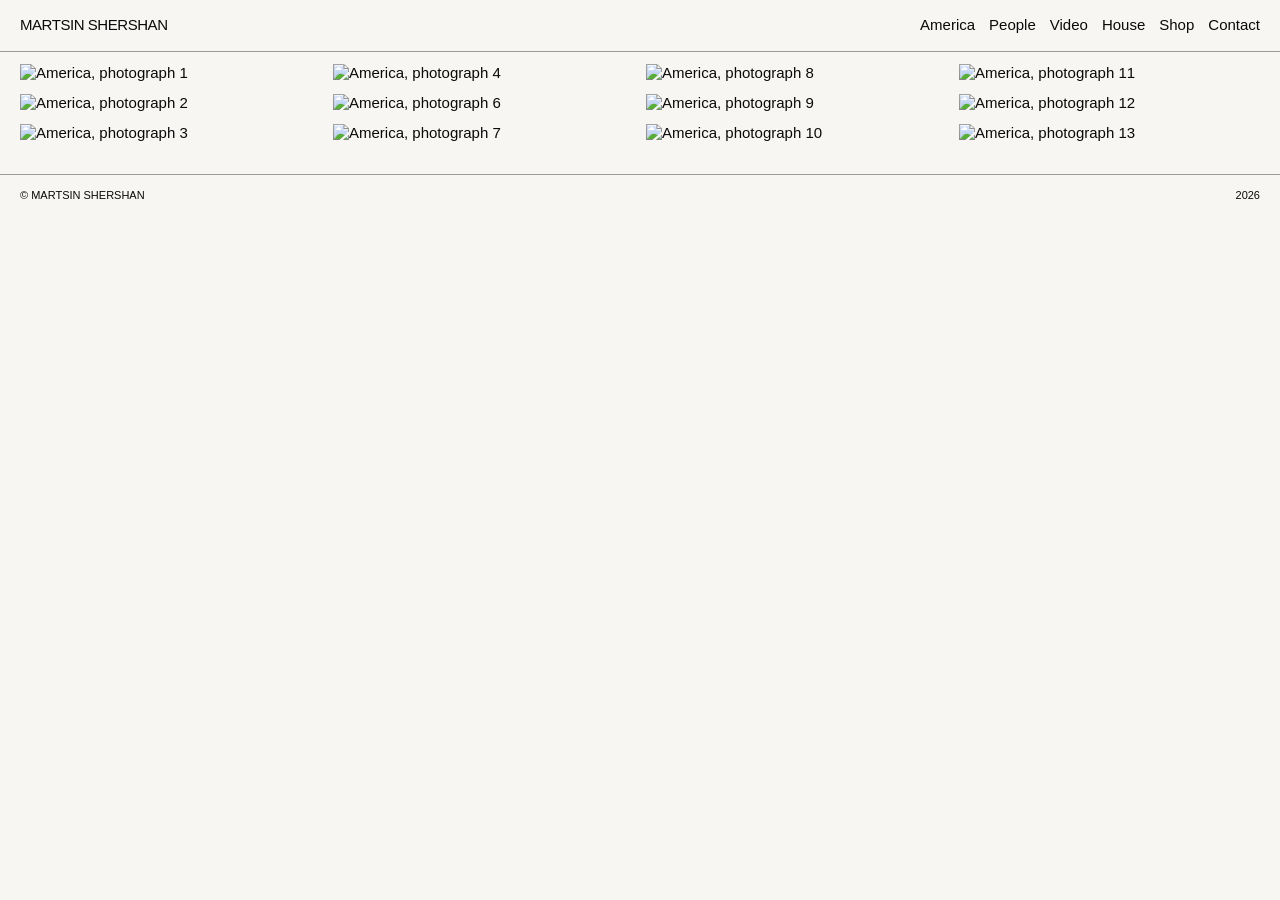
==== commit 2255ab96: "Update index.html" ====
--- a/index.html
+++ b/index.html
@@ -25,7 +25,6 @@
       <img src="images/america/2.jpg" alt="America, photograph 2">
       <img src="images/america/3.jpg" alt="America, photograph 3">
       <img src="images/america/4.jpg" alt="America, photograph 4">
-      <img src="images/america/grandma.jpg" alt="America, photograph 5">
       <img src="images/america/IMG_1360.JPG" alt="America, photograph 6">
       <img src="images/america/IMG_1435.JPG" alt="America, photograph 7">
       <img src="images/america/IMG_1548.JPG" alt="America, photograph 8">
